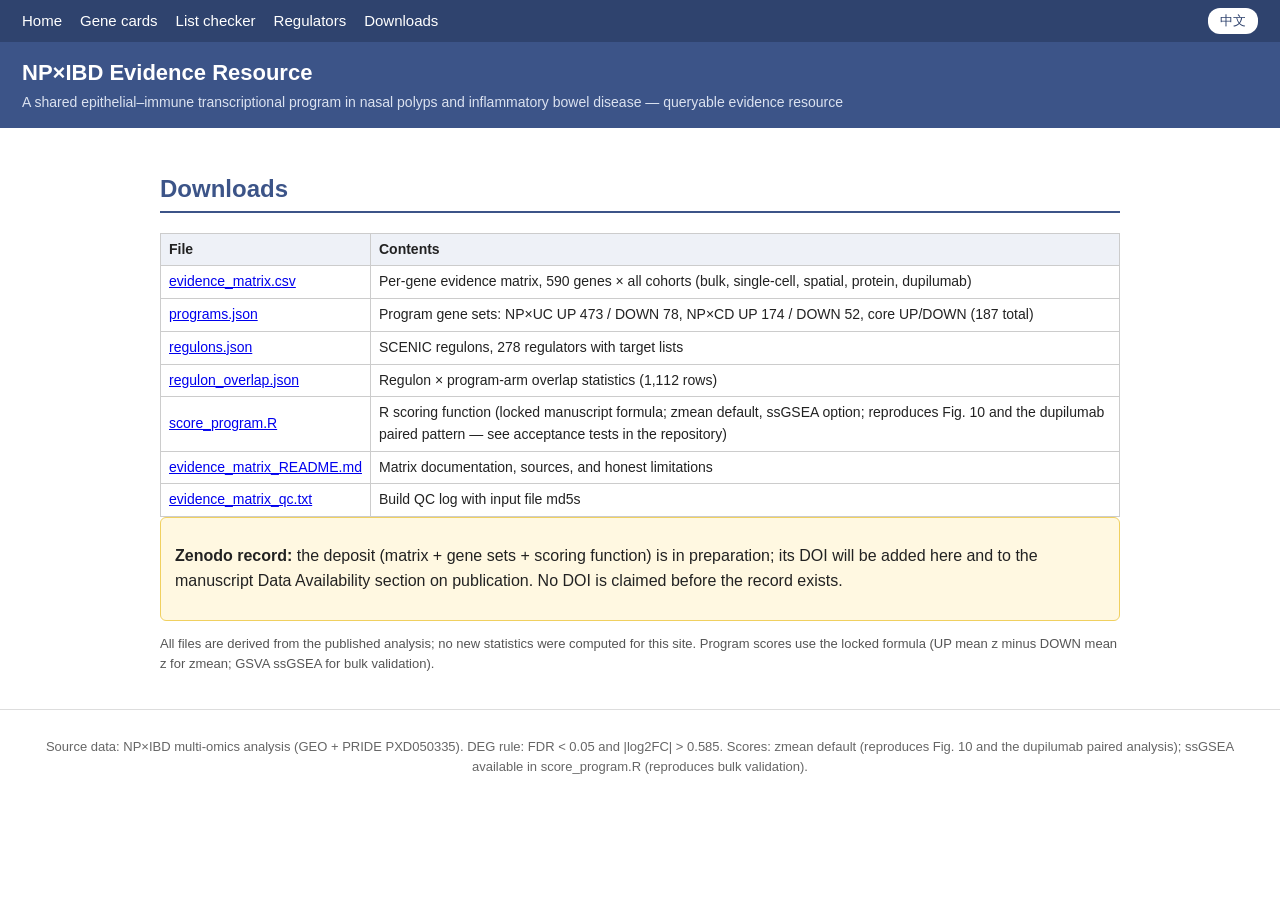
==== download.html @ d1492f98 "NPxIBD evidence resource v1: gene cards, list checker, regulators, downloads" ====
<!DOCTYPE html><html lang="en"><head><meta charset="utf-8"><meta name="viewport" content="width=device-width,initial-scale=1">
<title>Downloads — NP×IBD Evidence Resource</title><link rel="stylesheet" href="style.css">
<script src="app.js"></script></head><body>
<header><h1>NP×IBD Evidence Resource</h1><p data-i18n="site_sub"></p></header>
<main>
<h2 data-i18n="nav_dl"></h2>
<table><tr><th>File</th><th>Contents</th></tr>
<tr><td><a href="data/evidence_matrix.csv">evidence_matrix.csv</a></td><td>Per-gene evidence matrix, 590 genes × all cohorts (bulk, single-cell, spatial, protein, dupilumab)</td></tr>
<tr><td><a href="data/programs.json">programs.json</a></td><td>Program gene sets: NP×UC UP 473 / DOWN 78, NP×CD UP 174 / DOWN 52, core UP/DOWN (187 total)</td></tr>
<tr><td><a href="data/regulons.json">regulons.json</a></td><td>SCENIC regulons, 278 regulators with target lists</td></tr>
<tr><td><a href="data/regulon_overlap.json">regulon_overlap.json</a></td><td>Regulon × program-arm overlap statistics (1,112 rows)</td></tr>
<tr><td><a href="downloads/score_program.R">score_program.R</a></td><td>R scoring function (locked manuscript formula; zmean default, ssGSEA option; reproduces Fig. 10 and the dupilumab paired pattern — see acceptance tests in the repository)</td></tr>
<tr><td><a href="downloads/evidence_matrix_README.md">evidence_matrix_README.md</a></td><td>Matrix documentation, sources, and honest limitations</td></tr>
<tr><td><a href="downloads/evidence_matrix_qc.txt">evidence_matrix_qc.txt</a></td><td>Build QC log with input file md5s</td></tr></table>
<div class="warn"><p><strong>Zenodo record:</strong> the deposit (matrix + gene sets + scoring function) is in preparation; its DOI will be added here and to the manuscript Data Availability section on publication. No DOI is claimed before the record exists.</p></div>
<p class="small">All files are derived from the published analysis; no new statistics were computed for this site. Program scores use the locked formula (UP mean z minus DOWN mean z for zmean; GSVA ssGSEA for bulk validation).</p>
</main>
<footer><p data-i18n="footer"></p></footer></body></html>
---- style.css ----
body{font-family:-apple-system,"Segoe UI",Helvetica,Arial,sans-serif;margin:0;color:#222;background:#fff;line-height:1.55}
header{background:#3C5488;color:#fff;padding:14px 22px}
header h1{margin:0;font-size:22px}
header p{margin:2px 0 0;color:#dbe2f0;font-size:14px}
nav{background:#2f436e;padding:8px 22px;display:flex;gap:18px;flex-wrap:wrap;align-items:center}
nav a{color:#fff;text-decoration:none;font-size:15px}
nav a:hover{text-decoration:underline}
nav button{margin-left:auto;background:#fff;color:#2f436e;border:0;border-radius:12px;padding:4px 12px;cursor:pointer}
main{max-width:960px;margin:0 auto;padding:22px}
h2{color:#3C5488;border-bottom:2px solid #3C5488;padding-bottom:4px}
h3{color:#333;margin-top:22px}
table{border-collapse:collapse;width:100%;font-size:14px}
th,td{border:1px solid #ccc;padding:5px 8px;text-align:left}
th{background:#eef1f7}
input[type=text],textarea{width:100%;padding:8px;font-size:15px;border:1px solid #aaa;border-radius:4px;box-sizing:border-box}
textarea{height:140px;font-family:monospace}
button.run{background:#DC0000;color:#fff;border:0;border-radius:4px;padding:8px 18px;font-size:15px;cursor:pointer}
button.run:hover{background:#b00000}
.badge{display:inline-block;padding:1px 8px;border-radius:10px;font-size:12px;color:#fff;margin-right:4px}
.up{background:#DC0000}.down{background:#4DBBD5}.grey{background:#8491B4}.navy{background:#3C5488}
.card{border:1px solid #ddd;border-radius:6px;padding:14px;margin:14px 0}
.small{font-size:13px;color:#555}
.warn{background:#fff8e1;border:1px solid #f0d060;border-radius:6px;padding:10px 14px}
footer{border-top:1px solid #ddd;color:#666;font-size:13px;padding:14px 22px;text-align:center}
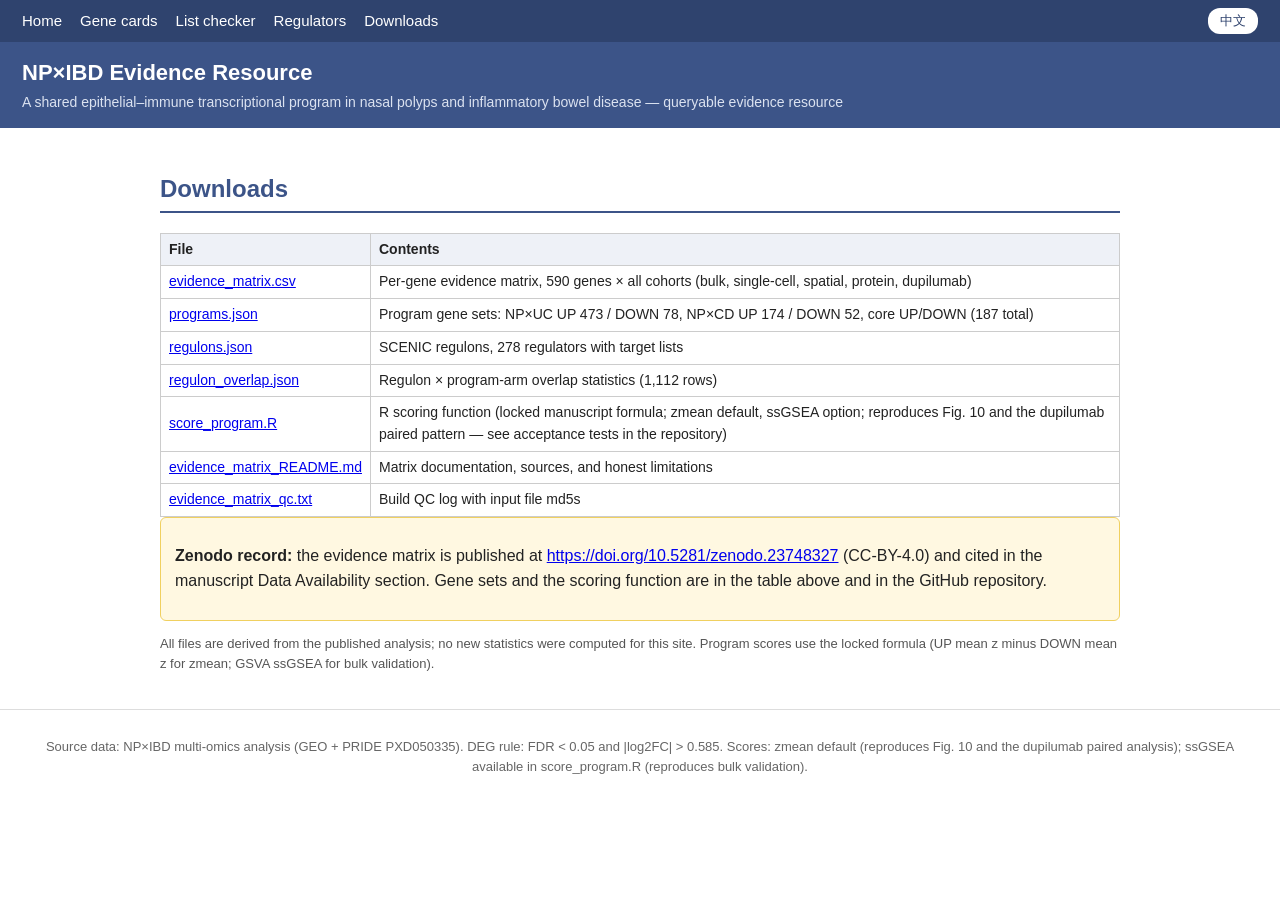
==== commit 28fc30af: "download page: cite published Zenodo DOI 10.5281/zenodo.23748327 (was placeholder)" ====
--- a/download.html
+++ b/download.html
@@ -12,7 +12,7 @@
 <tr><td><a href="downloads/score_program.R">score_program.R</a></td><td>R scoring function (locked manuscript formula; zmean default, ssGSEA option; reproduces Fig. 10 and the dupilumab paired pattern — see acceptance tests in the repository)</td></tr>
 <tr><td><a href="downloads/evidence_matrix_README.md">evidence_matrix_README.md</a></td><td>Matrix documentation, sources, and honest limitations</td></tr>
 <tr><td><a href="downloads/evidence_matrix_qc.txt">evidence_matrix_qc.txt</a></td><td>Build QC log with input file md5s</td></tr></table>
-<div class="warn"><p><strong>Zenodo record:</strong> the deposit (matrix + gene sets + scoring function) is in preparation; its DOI will be added here and to the manuscript Data Availability section on publication. No DOI is claimed before the record exists.</p></div>
+<div class="warn"><p><strong>Zenodo record:</strong> the evidence matrix is published at <a href="https://doi.org/10.5281/zenodo.23748327">https://doi.org/10.5281/zenodo.23748327</a> (CC-BY-4.0) and cited in the manuscript Data Availability section. Gene sets and the scoring function are in the table above and in the GitHub repository.</p></div>
 <p class="small">All files are derived from the published analysis; no new statistics were computed for this site. Program scores use the locked formula (UP mean z minus DOWN mean z for zmean; GSVA ssGSEA for bulk validation).</p>
 </main>
 <footer><p data-i18n="footer"></p></footer></body></html>
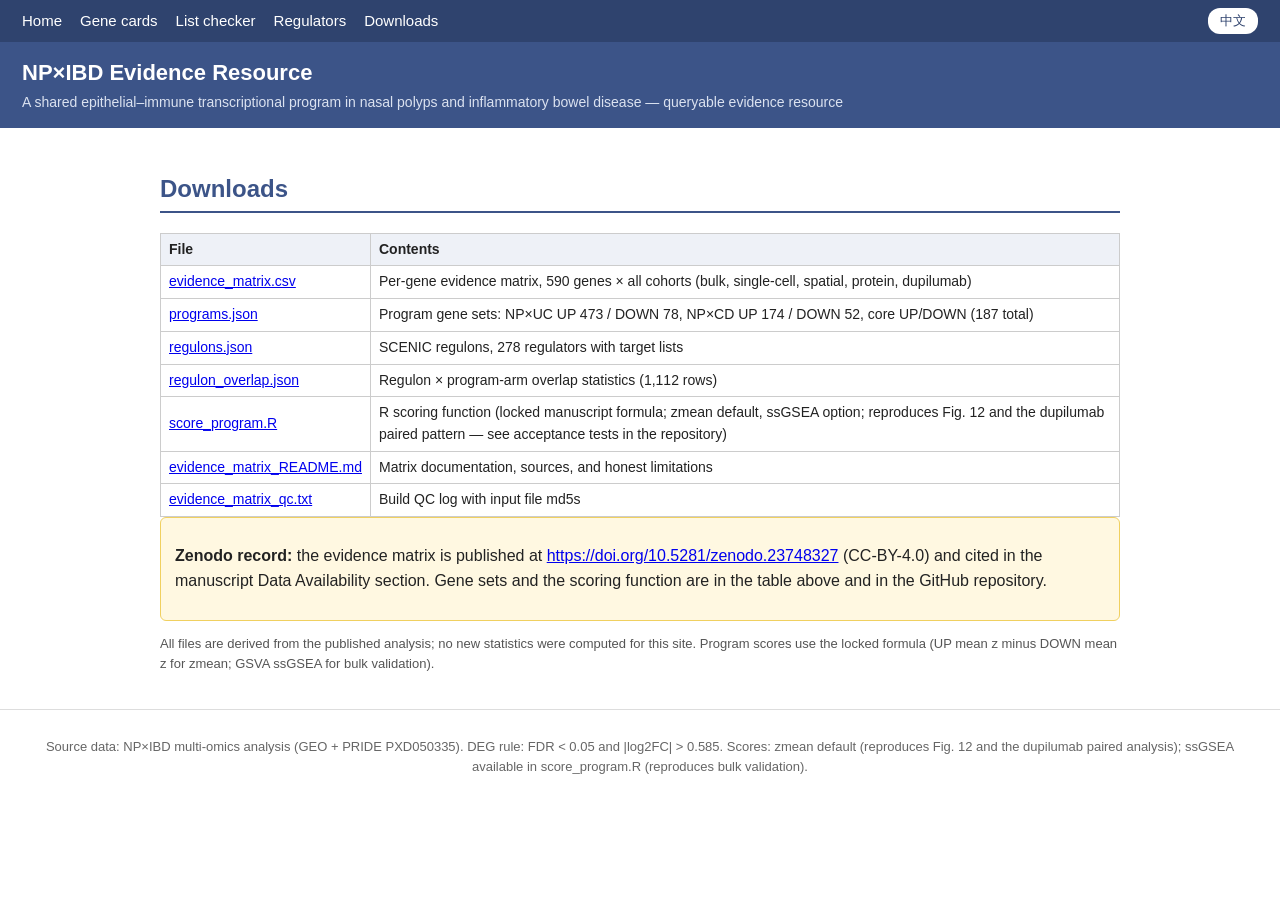
==== commit b8ec66b4: "Downloads page: full zh i18n for table + notes; fix protein figure reference Fig. 10 -> Fig. 12 (int" ====
--- a/download.html
+++ b/download.html
@@ -4,15 +4,15 @@
 <header><h1>NP×IBD Evidence Resource</h1><p data-i18n="site_sub"></p></header>
 <main>
 <h2 data-i18n="nav_dl"></h2>
-<table><tr><th>File</th><th>Contents</th></tr>
-<tr><td><a href="data/evidence_matrix.csv">evidence_matrix.csv</a></td><td>Per-gene evidence matrix, 590 genes × all cohorts (bulk, single-cell, spatial, protein, dupilumab)</td></tr>
-<tr><td><a href="data/programs.json">programs.json</a></td><td>Program gene sets: NP×UC UP 473 / DOWN 78, NP×CD UP 174 / DOWN 52, core UP/DOWN (187 total)</td></tr>
-<tr><td><a href="data/regulons.json">regulons.json</a></td><td>SCENIC regulons, 278 regulators with target lists</td></tr>
-<tr><td><a href="data/regulon_overlap.json">regulon_overlap.json</a></td><td>Regulon × program-arm overlap statistics (1,112 rows)</td></tr>
-<tr><td><a href="downloads/score_program.R">score_program.R</a></td><td>R scoring function (locked manuscript formula; zmean default, ssGSEA option; reproduces Fig. 10 and the dupilumab paired pattern — see acceptance tests in the repository)</td></tr>
-<tr><td><a href="downloads/evidence_matrix_README.md">evidence_matrix_README.md</a></td><td>Matrix documentation, sources, and honest limitations</td></tr>
-<tr><td><a href="downloads/evidence_matrix_qc.txt">evidence_matrix_qc.txt</a></td><td>Build QC log with input file md5s</td></tr></table>
-<div class="warn"><p><strong>Zenodo record:</strong> the evidence matrix is published at <a href="https://doi.org/10.5281/zenodo.23748327">https://doi.org/10.5281/zenodo.23748327</a> (CC-BY-4.0) and cited in the manuscript Data Availability section. Gene sets and the scoring function are in the table above and in the GitHub repository.</p></div>
-<p class="small">All files are derived from the published analysis; no new statistics were computed for this site. Program scores use the locked formula (UP mean z minus DOWN mean z for zmean; GSVA ssGSEA for bulk validation).</p>
+<table><tr><th data-i18n="dl_file"></th><th data-i18n="dl_contents"></th></tr>
+<tr><td><a href="data/evidence_matrix.csv">evidence_matrix.csv</a></td><td data-i18n="dl_r1"></td></tr>
+<tr><td><a href="data/programs.json">programs.json</a></td><td data-i18n="dl_r2"></td></tr>
+<tr><td><a href="data/regulons.json">regulons.json</a></td><td data-i18n="dl_r3"></td></tr>
+<tr><td><a href="data/regulon_overlap.json">regulon_overlap.json</a></td><td data-i18n="dl_r4"></td></tr>
+<tr><td><a href="downloads/score_program.R">score_program.R</a></td><td data-i18n="dl_r5"></td></tr>
+<tr><td><a href="downloads/evidence_matrix_README.md">evidence_matrix_README.md</a></td><td data-i18n="dl_r6"></td></tr>
+<tr><td><a href="downloads/evidence_matrix_qc.txt">evidence_matrix_qc.txt</a></td><td data-i18n="dl_r7"></td></tr></table>
+<div class="warn"><p><strong data-i18n="dl_zenodo_h"></strong><span data-i18n="dl_zenodo_a"></span><a href="https://doi.org/10.5281/zenodo.23748327">https://doi.org/10.5281/zenodo.23748327</a><span data-i18n="dl_zenodo_b"></span></p></div>
+<p class="small" data-i18n="dl_small"></p>
 </main>
 <footer><p data-i18n="footer"></p></footer></body></html>
